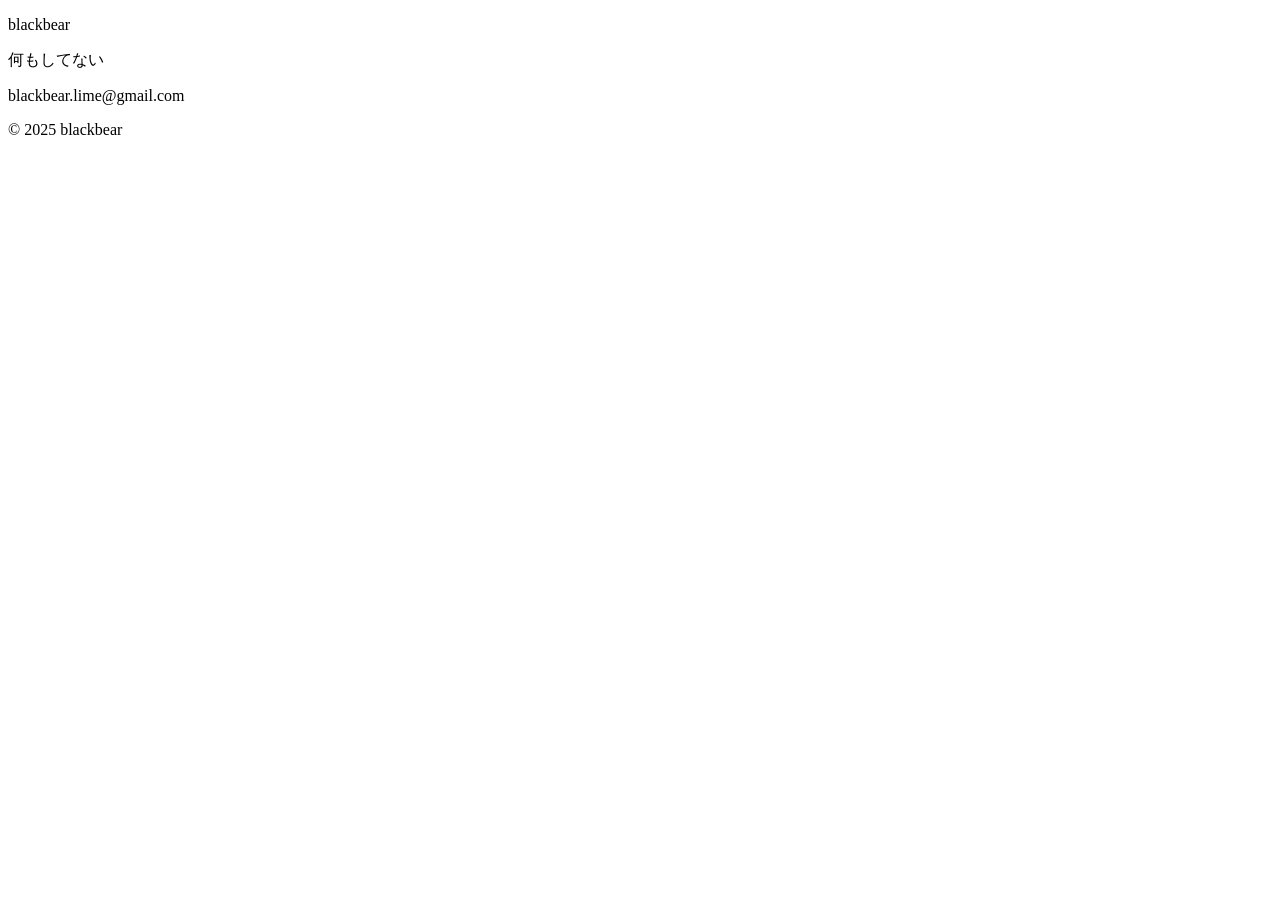
==== index.html @ 85df40ba "change name" ====
<!DOCTYPE html>
<html lang="ja">
<head>
<meta charset="UTF-8" />
<title>What ColorCode </title>
</head>

<body>
    <div class="content">
        <div class="color"></div>
    </div>

	<div class="info">
		<div class="author_container">
			<p>blackbear</p>
			<p>何もしてない</p>
			<p>blackbear.lime@gmail.com</p>
		</div>
	</div>
		<p>&copy; 2025 blackbear</p>
	</div>

</body>

</html>
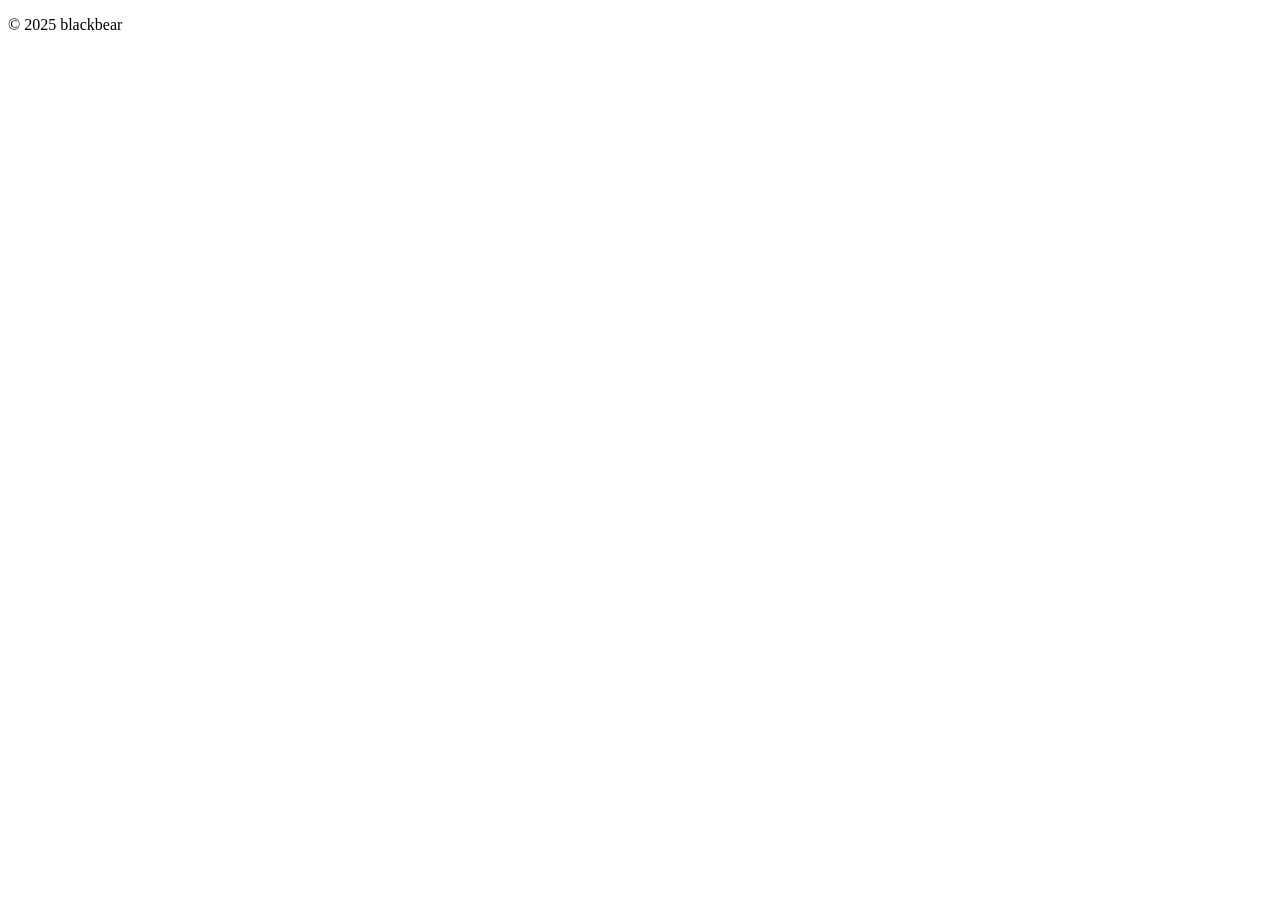
==== commit 28b9d957: "Update index.html" ====
--- a/index.html
+++ b/index.html
@@ -1,25 +1,29 @@
 <!DOCTYPE html>
 <html lang="ja">
 <head>
+	<style>
+		
+		.author_container {
+			border: 1px solid black;
+			background-color: #008080;
+			margin: 0 0 20px;
+			border-radius: 20px;
+		}
+    </style>
 <meta charset="UTF-8" />
-<title>What ColorCode </title>
+<title>What ColorCode is this?</title>
 </head>
 
 <body>
     <div class="content">
         <div class="color"></div>
     </div>
-
-	<div class="info">
-		<div class="author_container">
-			<p>blackbear</p>
-			<p>何もしてない</p>
-			<p>blackbear.lime@gmail.com</p>
-		</div>
-	</div>
-		<p>&copy; 2025 blackbear</p>
-	</div>
+	
 
 </body>
 
+<footer>
+	<p>&copy; 2025 blackbear</p>
+</footer>
+
 </html>
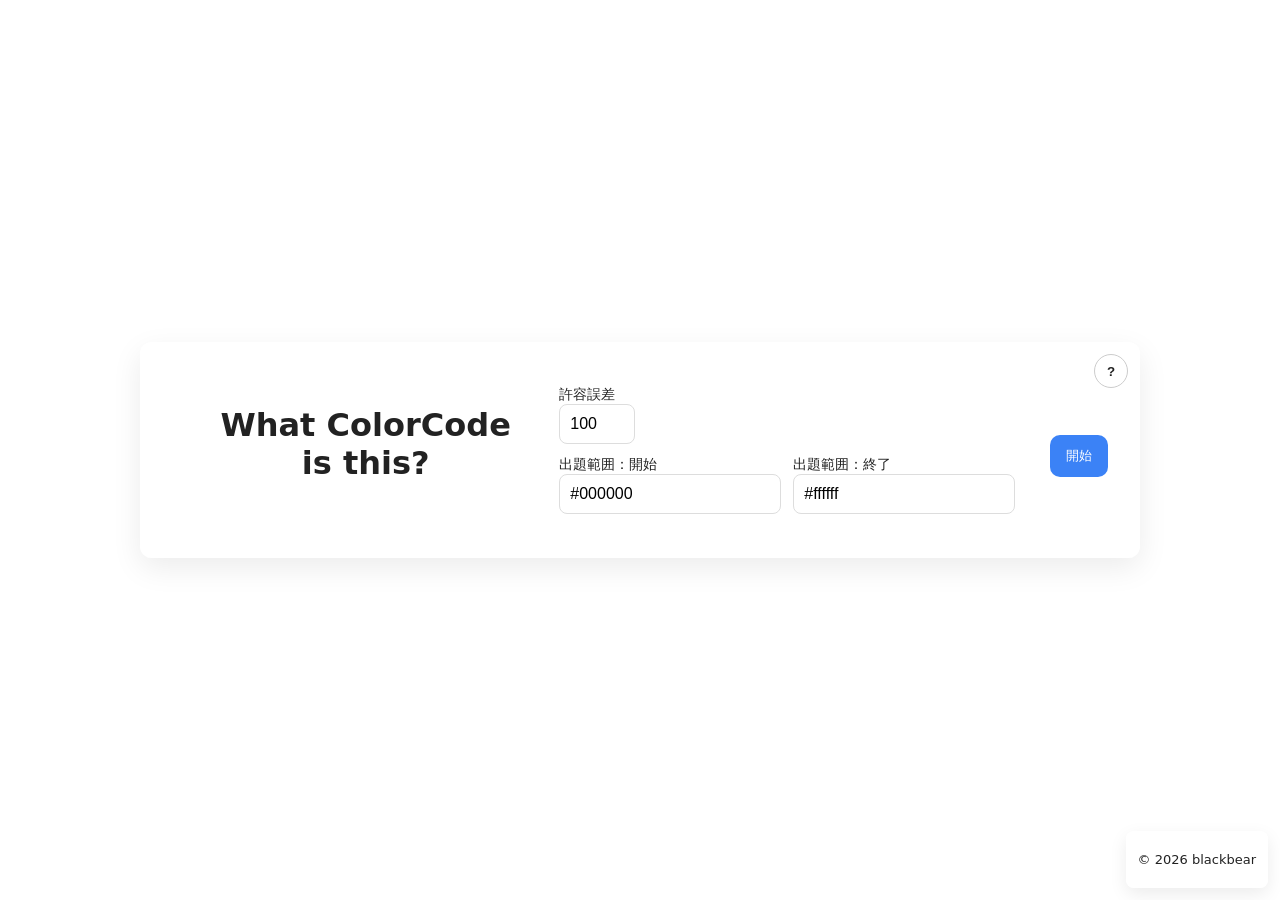
==== commit e9649ebd: "Add UI, styles, and game logic for color-guessing Implement the WCIT (What ColorCode Is This?) app: " ====
--- a/index.html
+++ b/index.html
@@ -1,29 +1,83 @@
 <!DOCTYPE html>
 <html lang="ja">
 <head>
-	<style>
-		
-		.author_container {
-			border: 1px solid black;
-			background-color: #008080;
-			margin: 0 0 20px;
-			border-radius: 20px;
-		}
-    </style>
-<meta charset="UTF-8" />
-<title>What ColorCode is this?</title>
+	<meta charset="UTF-8" />
+	<meta name="viewport" content="width=device-width,initial-scale=1.0">
+	<title>What ColorCode is this?</title>
+	<link rel="stylesheet" href="style.css">
 </head>
 
 <body>
-    <div class="content">
-        <div class="color"></div>
-    </div>
-	
+	<main id="app">
+		<!-- トップ画面 -->
+		<section id="top" class="panel">
+			<h1><span class="title-left">What ColorCode</span> <span class="title-right">is this?</span></h1>
+			<div class="controls">
+				<label>許容誤差
+					<input id="threshold" type="number" min="0" max="765" value="100">
+				</label>
+				<div class="range-pair">
+					<label>出題範囲：開始
+						<input id="rangeStart" type="text" placeholder="#000000" value="#000000">
+					</label>
+					<label>出題範囲：終了
+						<input id="rangeEnd" type="text" placeholder="#ffffff" value="#ffffff">
+					</label>
+				</div>
+			</div>
+			<div class="actions">
+				<button id="startBtn" class="primary">開始</button>
+			</div>
+			<div class="hint-wrap">
+				<button class="hint-icon" aria-label="ヒント" title="説明">?</button>
+				<div class="hint-text" role="tooltip">出題範囲を指定すると、その範囲内の色がランダムに選ばれます。</div>
+			</div>
+		</section>
 
+		<!-- プレイ画面 -->
+		<section id="play" class="panel hidden">
+			<div id="playArea" class="play-area">
+				<div class="overlay">
+					<div class="play-card">
+						<h2>色を推測してください</h2>
+						<textarea id="answer" placeholder="#rrggbb を入力"></textarea>
+						<div class="play-actions">
+							<button id="submitBtn">解答</button>
+							<button id="giveupBtn" class="muted">トップに戻る</button>
+						</div>
+					</div>
+				</div>
+			</div>
+		</section>
+
+		<!-- 結果画面 -->
+		<section id="result" class="panel hidden">
+			<div id="resultMsg" class="result-msg"></div>
+			<div class="actions">
+				<button id="againBtn">もう一度</button>
+				<button id="backTopBtn" class="muted">戻る</button>
+			</div>
+			<div class="controls small">
+				<label>許容誤差
+					<input id="thresholdResult" type="number" min="0" max="765" value="100">
+				</label>
+				<div class="range-pair">
+					<label>範囲開始
+						<input id="rangeStartResult" type="text" placeholder="#000000" value="#000000">
+					</label>
+					<label>範囲終了
+						<input id="rangeEndResult" type="text" placeholder="#ffffff" value="#ffffff">
+					</label>
+				</div>
+			</div>
+		</section>
+	</main>
+
+	<footer>
+		<p>&copy; 2026 blackbear</p>
+	</footer>
+
+	<script src="main.js"></script>
 </body>
 
-<footer>
-	<p>&copy; 2025 blackbear</p>
-</footer>
-
 </html>
--- a/style.css
+++ b/style.css
@@ -0,0 +1,97 @@
+:root{
+    --bg: #ffffff;
+    --fg: #222;
+    --accent: #3b82f6;
+    --panel-bg: rgba(255,255,255,0.85);
+}
+
+/* Reset / base */
+* { box-sizing: border-box; }
+html, body { height: 100%; margin: 0; background: var(--bg); color: var(--fg); font-family: system-ui, -apple-system, "Segoe UI", Roboto, Helvetica, Arial, 'Hiragino Kaku Gothic ProN', Meiryo, sans-serif; }
+body { display:flex; flex-direction:column; }
+main { flex: 1; min-height: 100vh; display:flex; align-items:center; justify-content:center; padding:0; }
+.hidden { display: none; }
+
+/* Layout panels */
+.panel { width:100%; max-width:1000px; margin:0; padding:24px; border-radius:12px; background: var(--panel-bg); box-shadow: 0 10px 30px rgba(0,0,0,0.08); position:relative; }
+#top, #result { display:flex; align-items:center; justify-content:center; padding:32px; }
+#top .panel, #result .panel { max-width:920px; }
+
+/* Header / title */
+h1 { margin:0 0 12px; font-size:32px; text-align:center; }
+.title-left, .title-right { display:inline-block; }
+@media (max-width:820px){
+    .title-left, .title-right { display:block; width:100%; }
+    .title-left { margin-bottom:6px; }
+}
+
+/* Controls */
+.controls { display:flex; gap:12px; flex-wrap:wrap; margin:12px 0; align-items:center; }
+.controls.small { margin-top:18px; }
+label { font-size:14px; display:flex; flex-direction:column; }
+input[type="text"], input[type="number"], textarea { padding:10px; border:1px solid #ddd; border-radius:8px; font-size:16px; }
+
+/* Range pair: keep start/end together */
+.range-pair { display:flex; gap:12px; flex-wrap:nowrap; align-items:center; }
+.range-pair label { white-space:nowrap; display:flex; flex-direction:column; }
+@media (max-width:640px){
+    .range-pair { flex-direction:column; align-items:stretch; }
+    .range-pair label { white-space:normal; }
+}
+
+/* Actions (buttons) */
+.actions { margin-top:12px; display:flex; gap:10px; justify-content:center; flex-wrap:nowrap; align-items:center; }
+.actions .primary, button.primary { background:var(--accent); color:#fff; border:0; padding:12px 16px; border-radius:10px; cursor:pointer; }
+button { padding:10px 14px; border-radius:10px; border:1px solid #ccc; background:#fff; cursor:pointer; white-space:nowrap; flex:0 0 auto; }
+button.muted { background:#f5f5f5; }
+
+/* Hint icon + tooltip (panel top-right) */
+.hint-wrap { position:absolute; top:12px; right:12px; display:inline-block; }
+.hint-icon { width:34px; height:34px; border-radius:50%; border:1px solid #ccc; background:#fff; color:var(--fg); font-weight:700; cursor:help; display:inline-flex; align-items:center; justify-content:center; }
+.hint-text { position:absolute; right:0; top:calc(100% + 8px); white-space:normal; max-width:420px; min-width:240px; padding:12px 14px; border-radius:8px; background:rgba(0,0,0,0.88); color:#fff; font-size:14px; line-height:1.5; opacity:0; pointer-events:none; transition:opacity .18s ease, transform .18s ease; transform:translateY(6px); text-align:left; }
+.hint-wrap:hover .hint-text, .hint-wrap:focus-within .hint-text { opacity:1; transform:translateY(0); }
+.hint-text::after { content:''; position:absolute; right:12px; top:-6px; border-width:0 6px 6px 6px; border-style:solid; border-color:transparent transparent rgba(0,0,0,0.8) transparent; }
+@media (max-width:480px){
+    .hint-text { max-width:260px; font-size:12px; min-width:160px; }
+    .hint-icon { width:30px; height:30px; }
+    .hint-wrap { top:8px; right:8px; }
+}
+
+/* Play area (full-viewport background) */
+#play { padding:0; }
+.play-area { position:fixed; inset:0; height:100vh; width:100vw; border-radius:0; overflow:hidden; }
+.play-area .overlay { position:absolute; left:0; right:0; bottom:0; top:0; display:flex; align-items:center; justify-content:center; padding:20px; }
+.play-card { background:var(--panel-bg); padding:18px; border-radius:12px; max-width:720px; width:100%; box-shadow:0 8px 24px rgba(0,0,0,0.12); display:flex; flex-direction:column; gap:12px; }
+.play-card textarea { width:360px; min-height:44px; height:44px; max-width:80vw; resize:none; font-family: SFMono-Regular, Menlo, Monaco, Consolas, 'Liberation Mono', monospace; font-size:15px; padding:8px; border-radius:8px; }
+.play-actions { display:flex; gap:8px; justify-content:flex-end; }
+@media (max-width:720px){ .play-card textarea { width:100%; height:48px; } }
+
+/* Result styles */
+.result-msg { font-size:18px; padding:12px; text-align:center; }
+.result-status { font-size:28px; font-weight:700; margin:6px 0; color:var(--fg); }
+.result-status.correct { color:#137f2e; }
+.result-status.incorrect { color:#b91c1c; }
+.result-detail { font-size:16px; margin:8px 0; color:var(--fg); }
+.result-colors { display:flex; gap:18px; justify-content:center; align-items:center; margin-top:8px; flex-wrap:wrap; }
+.result-color { display:flex; gap:10px; align-items:center; }
+.color-swatch { width:44px; height:44px; border-radius:8px; border:1px solid rgba(0,0,0,0.12); box-shadow: inset 0 0 0 2px rgba(255,255,255,0.06); }
+.color-label { font-size:14px; }
+
+/* Ensure the result panel leaves room for fixed buttons */
+#result { padding-bottom:84px; }
+@media (max-width:420px){ .result-colors { flex-direction:column; } #result { padding-bottom:110px; } }
+
+/* Footer */
+footer { font-size:13px; text-align:right; padding:8px 12px; position:fixed; right:12px; bottom:12px; background:rgba(255,255,255,0.75); color:var(--fg); border-radius:8px; box-shadow:0 6px 18px rgba(0,0,0,0.08); }
+
+/* Ensure .hidden works even if IDs have display rules */
+#top.hidden, #play.hidden, #result.hidden { display:none; }
+
+/* Result action buttons container (bottom-right) */
+#result .actions { position:absolute; right:18px; bottom:18px; z-index:1200; display:flex; gap:8px; align-items:center; flex-wrap:nowrap; }
+@media (max-width:480px){ #result .actions { right:12px; bottom:12px; flex-direction:column-reverse; gap:6px; } }
+
+/* Minor responsive adjustments */
+@media (max-width:900px){ h1{ font-size:24px; } .controls{ flex-direction:column; align-items:stretch; } .play-card{ padding:14px; } }
+@media (max-width:420px){ input[type="text"], input[type="number"], textarea { font-size:14px; padding:8px; } .actions .primary, button.primary { padding:10px; } }
+
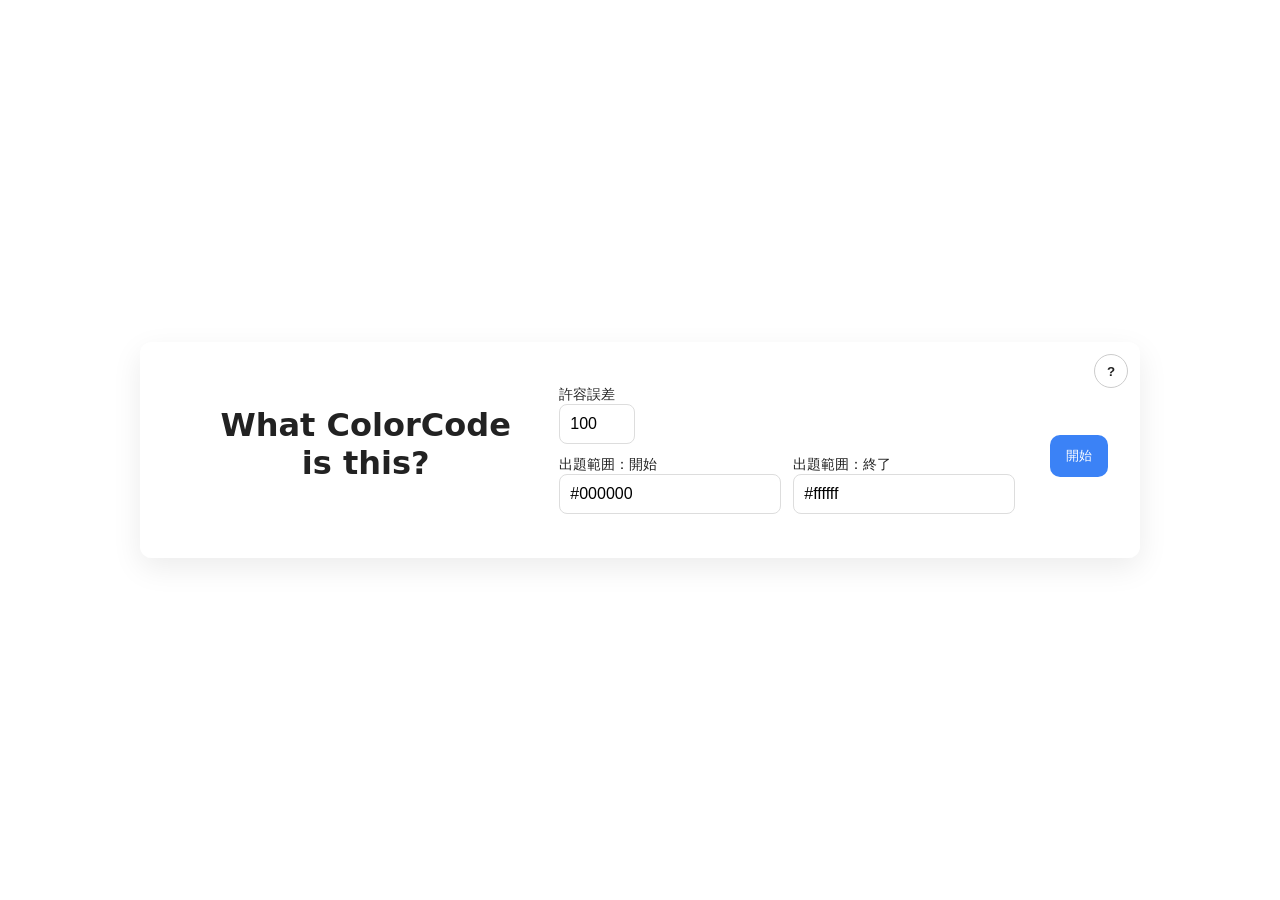
==== commit f8ad2b3f: "Update index.html" ====
--- a/index.html
+++ b/index.html
@@ -73,10 +73,6 @@
 		</section>
 	</main>
 
-	<footer>
-		<p>&copy; 2026 blackbear</p>
-	</footer>
-
 	<script src="main.js"></script>
 </body>
 
